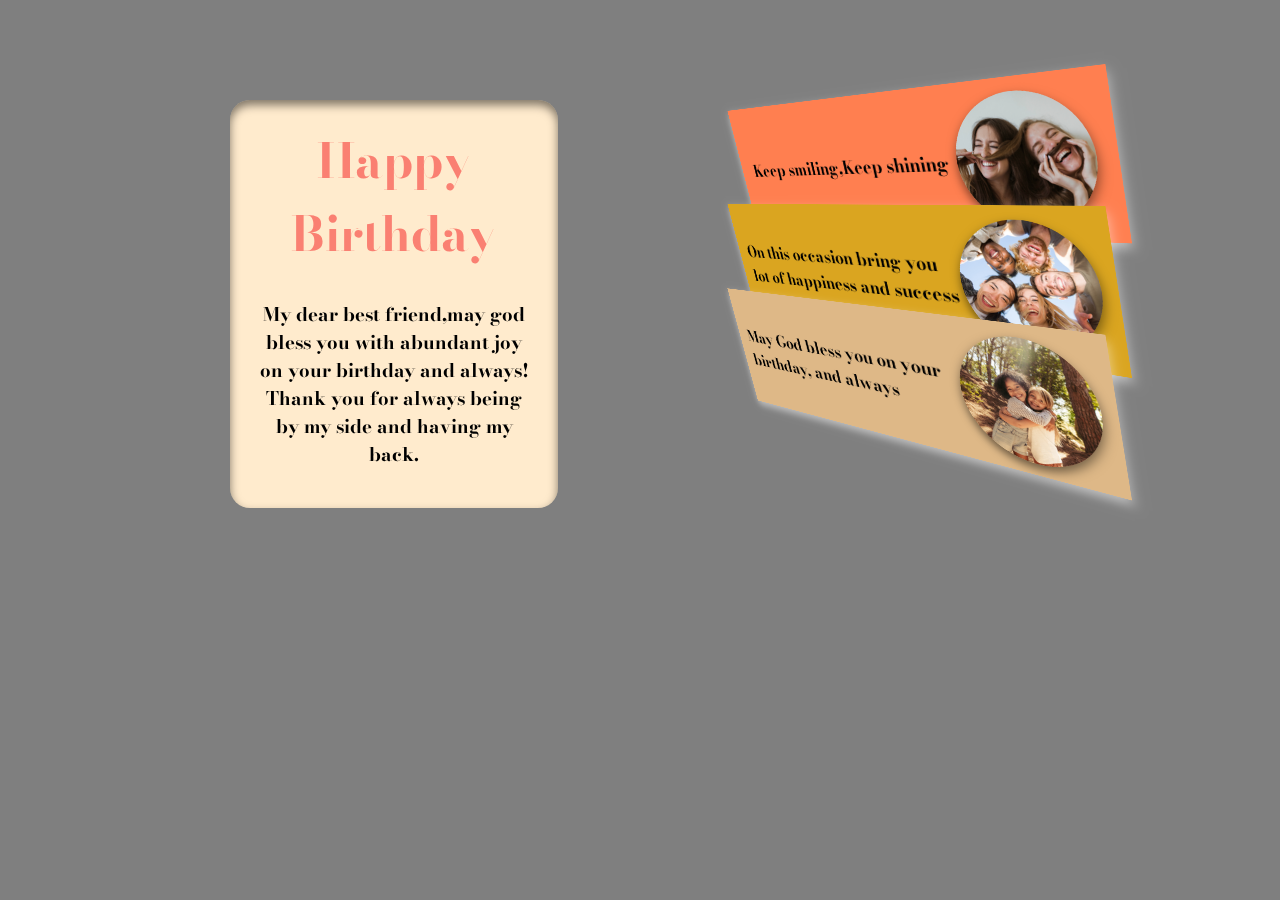
==== trial.html @ f9813673 "change" ====
<!DOCTYPE html>
<html lang="en">
<head>
  <meta charset="UTF-8">
  <meta http-equiv="X-UA-Compatible" content="IE=Edge">
  <meta name="viewport" content="width=device-width, initial-scale=1">

  <title>Happy birthday project</title>
  
  <link rel="stylesheet" href="trial.css">
</head>

<body>
<div class="body">
 <div class="birthdayCard">
<div class="cardFront"><h3 class="happy">HAPPY BIRTHDAY!DEAR</h3>
<div class="balloons">
  <div class="balloonOne"></div>
  <div class="balloonTwo"></div>
  <div class="balloonThree"></div>
  <div class="balloonFour"></div>
</div>
</div>
<div class="cardInside">
    <h3 class="back">HAPPY BIRTHDAY!</h3>
    <p contenteditable="true">Dear best friend,</p> 
    <p contenteditable="true">Happy birthday!! I hope your day is filled with lots of love and laughter! May all of your birthday wishes come true.</p>
    <p contenteditable="true" class="name">Sagar</p>
  </div>
</div>
</div>
<script>
    function checkScreenWidth() {
        if (window.innerWidth >= 1120) { // Adjust the pixel value as needed
            window.location.href = 'index.html';
        }
    }
    
    // Check screen width on window resize
    window.addEventListener('resize', checkScreenWidth);
    
    // Initial check on page load
    document.addEventListener('DOMContentLoaded', checkScreenWidth);
</script>
</body>
</html>
---- trial.css ----
body {
    background-color: #073b4c;
   }
   
   .body {
    display: flex;
    align-items: center;
    justify-content: center;
    margin-top: 100px;
   }
   
   h2 {
    animation: 1s blink linear infinite;
    display: flex;
    justify-content: center;
   }
   
   .birthdayCard {
    position: relative;
    width: 250px;
    height: 350px;
    cursor: pointer;
    transform-style: preserve-3d;
    transform: perspective(2500px);
    transition: 1s;
   }
   
   .cardFront {
    position: relative;
    background-color: #fff;
    width: 250px;
    height: 350px;
    overflow: hidden;
    transform-origin: left;
    box-shadow: inset 100px 20px 100px rgba(0, 0, 0, .2), 30px 0 50px rgba(0, 0, 0, 0.4);
    transition: .6s;
   }
   
   .happy {
    font-family: Tahoma, sans-serif;
    text-align: center;
    margin: 30px;
    background-image: linear-gradient(120deg, #f6d365 0%, #fda085 100%);
    transition: .1s;
   }
   
   .balloons {
    position: absolute;
   }
   
   .balloonOne,
   .balloonTwo,
   .balloonThree,
   .balloonFour {
    position: absolute;
    width: 85px;
    height: 95px;
    border-radius: 50%;
   }
   
   .balloonOne {
    background-color: rgb(239, 71, 111, 0.7);
    left: -10px;
    top: 50px;
   }
   
   .balloonTwo {
    background-color: rgb(6, 214, 160, 0.7);
    left: 50px;
    top: 20px;
   }
   
   .balloonThree {
    background-color: rgb(255, 209, 102, 0.7);
    left: 110px;
    top: 50px;
   }
   
   .balloonFour {
    background-color: rgb(17, 138, 178, 0.7);
    left: 170px;
    top: 20px;
   }
   
   .balloonOne:before,
   .balloonTwo:before,
   .balloonThree:before,
   .balloonFour:before {
    content: "";
    position: absolute;
    width: 1px;
    height: 155px;
    background-color: #ffd166;
    top: 95px;
    left: 43px;
   }
   
   .balloonOne:after,
   .balloonTwo:after,
   .balloonThree:after,
   .balloonFour:after {
    content: "";
    position: absolute;
    border-right: 7px solid transparent;
    border-left: 7px solid transparent;
    top: 94px;
    left: 37px;
   }
   
   .balloonOne:after {
    border-bottom: 10px solid #ef476f;
   }
   
   .balloonTwo:after {
    border-bottom: 10px solid #06d6a0;
   }
   
   .balloonThree:after {
    border-bottom: 10px solid #ffd166;
   }
   
   .balloonFour:after {
    border-bottom: 10px solid #118ab2;
   }
   
   .cardInside {
    position: absolute;
    background-color: #fff;
    width: 250px;
    height: 350px;
    z-index: -1;
    left: 0;
    top: 0;
    box-shadow: inset 100px 20px 100px rgba(0, 0, 0, 0.2);
   }
   
   p {
    font-family: cursive;
    margin: 15px 10px 10px 30px;
    color: #333;
   }
   
   .name {
    position: absolute;
    left: 150px;
    /* top: 200px; */
    color: #333;
    text-decoration: underline;
   }
   
   .back {
    font-family: Tahoma, sans-serif;
    color: #333;
    text-align: center;
    margin: 30px;
    outline-color: #333;
    outline-style: dashed;
   }
   
   .birthdayCard:hover {
    transform: perspective(2500px) rotate(5deg);
    box-shadow: inset 100px 20px 100px rgba(0, 0, 0, .2), 0 10px 100px rgba(0, 0, 0, 0.5);
   }
   
   .birthdayCard:hover .cardFront {
    transform: rotateY(-160deg);
   }
   
   .birthdayCard:hover .happy {
    visibility: hidden;
   }
   
   @keyframes blink {
    0% {
     color: white;
    }
   
    20% {
     color: yellow;
    }
   
    40% {
     color: greenyellow;
    }
   
    60% {
     color: red;
    }
   
    80% {
     color: hotpink;
    }
   
    100% {
     color: blue;
    }
   }
   footer{
    font-size: 10px;
    color: white;
    position: absolute;
    bottom: 0px;
   }
   footer a{
    color: white;
   }
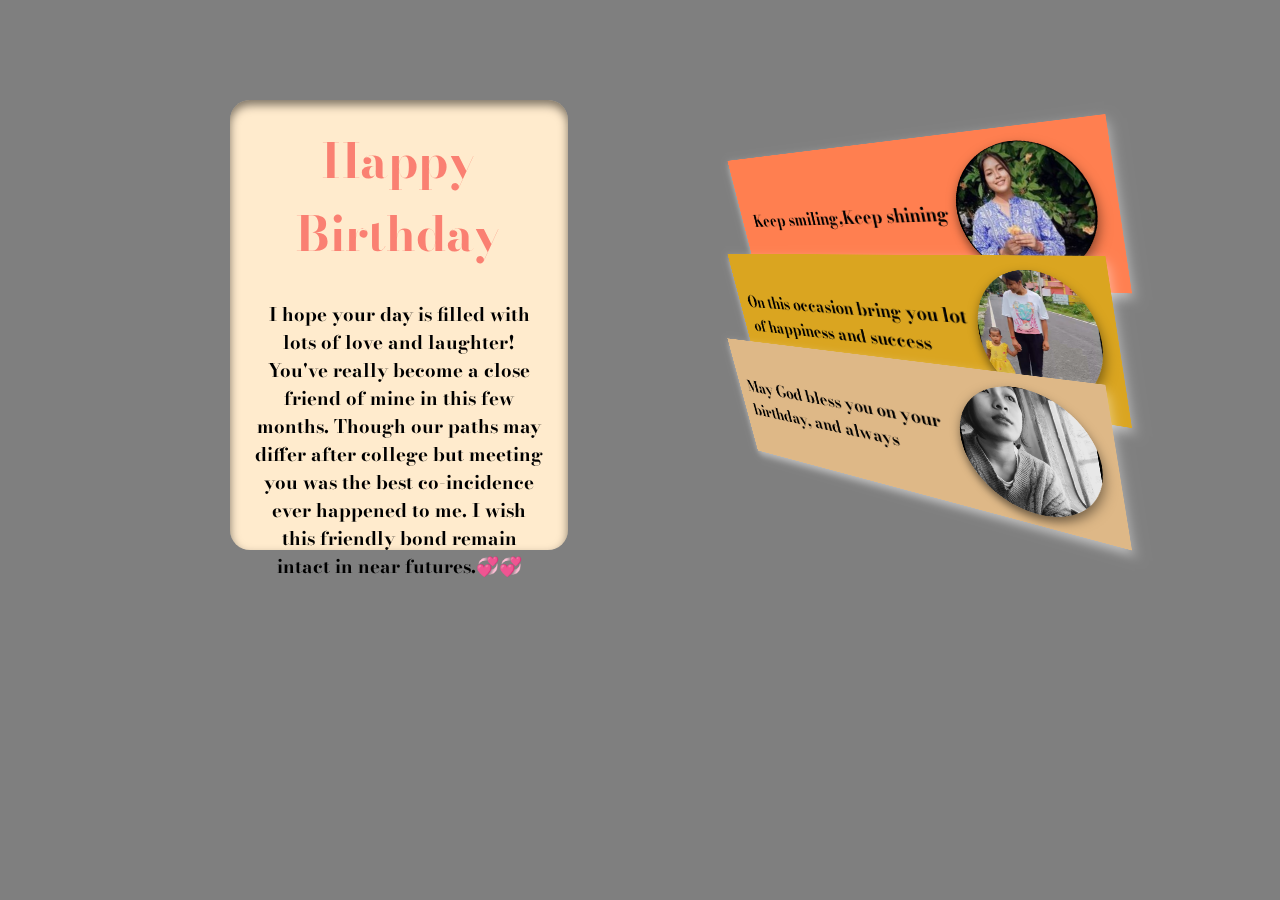
==== commit 8aa19d4f: "df" ====
--- a/trial.html
+++ b/trial.html
@@ -1,46 +1,75 @@
 <!DOCTYPE html>
 <html lang="en">
+
 <head>
-  <meta charset="UTF-8">
-  <meta http-equiv="X-UA-Compatible" content="IE=Edge">
-  <meta name="viewport" content="width=device-width, initial-scale=1">
+    <meta charset="UTF-8">
+    <meta name="viewport" content="width=device-width, initial-scale=1.0">
+    <title>Document</title>
+    <script src="trial.js"></script>
 
-  <title>Happy birthday project</title>
-  
-  <link rel="stylesheet" href="trial.css">
+    <link rel="stylesheet" href="style.css">
 </head>
 
 <body>
-<div class="body">
- <div class="birthdayCard">
-<div class="cardFront"><h3 class="happy">HAPPY BIRTHDAY!DEAR</h3>
-<div class="balloons">
-  <div class="balloonOne"></div>
-  <div class="balloonTwo"></div>
-  <div class="balloonThree"></div>
-  <div class="balloonFour"></div>
-</div>
-</div>
-<div class="cardInside">
-    <h3 class="back">HAPPY BIRTHDAY!</h3>
-    <p contenteditable="true">Dear best friend,</p> 
-    <p contenteditable="true">Happy birthday!! I hope your day is filled with lots of love and laughter! May all of your birthday wishes come true.</p>
-    <p contenteditable="true" class="name">Sagar</p>
-  </div>
-</div>
-</div>
-<script>
-    function checkScreenWidth() {
-        if (window.innerWidth >= 1120) { // Adjust the pixel value as needed
-            window.location.href = 'index.html';
-        }
-    }
-    
-    // Check screen width on window resize
-    window.addEventListener('resize', checkScreenWidth);
-    
-    // Initial check on page load
-    document.addEventListener('DOMContentLoaded', checkScreenWidth);
-</script>
+    <audio id="background-music">
+        <source src="./happy-birthday-to-you-dance-20919.mp3" type="audio/mpeg">
+
+        Your browser does not support the audio element.
+    </audio>
+    <div class="container">
+        <div class="card">
+            <div class="outside">
+                <h1>Happy Birthday</h1>
+                <h3>I hope your day is filled with lots of love and laughter!
+                    You've really become a close friend of mine in this few months. Though our paths may differ after college but meeting
+                    you was the best co-incidence ever happened to me. I wish this friendly bond remain intact in near futures.💞💞</h3>
+            </div>
+            <div class="inside">
+                <img src="cakegif.gif" />
+                <h3>Sending you an infinite amount of love, joy, and happiness on your birthday!
+                </h3>
+            </div>
+        </div>
+
+        <div class="block">
+            <div class="frames frame1">
+                <img src="image.png" alt="">
+                <p>Keep smiling,Keep shining</p>
+            </div>
+            <div class="frames frame2">
+                <img src="ss3.png" alt="">
+                <p>On this occasion bring you lot of happiness and success
+                </p>
+            </div>
+            <div class="frames frame3">
+                <img src="ss2.png" alt="">
+                <p>May God bless you on your birthday, and always</p>
+            </div>
+        </div>
+
+    </div>
+
+    <script>
+        document.addEventListener('DOMContentLoaded', (event) => {
+            var audio = document.getElementById('background-music');
+            var pauseTimeout;
+
+            var cards = document.querySelectorAll('.card');
+            cards.forEach(function(card) {
+                card.addEventListener('mouseover', function() {
+                    clearTimeout(pauseTimeout); // Clear any pending timeouts
+                    audio.play();
+                });
+
+                card.addEventListener('mouseleave', function() {
+                    pauseTimeout = setTimeout(function() {
+                        audio.pause();
+                        audio.currentTime = 0; // Reset audio to start
+                    }, 10000); // Pause after 5 seconds
+                });
+            });
+        });
+    </script>
 </body>
+
 </html>--- a/style.css
+++ b/style.css
@@ -0,0 +1,107 @@
+@import url('https://fonts.googleapis.com/css2?family=Bodoni+Moda:ital@1&display=swap');
+*{
+    padding: 0;
+    margin: 0;
+    font-family: 'Bodoni Moda', serif;
+}
+audio {
+    display: none; 
+}
+body{
+    height: 100vh;
+    background: linear-gradient(rgba(0,0,0,0.5),rgba(0,0,0,0.5)),url(bday.gif);
+    background-position: center;
+    background-repeat: no-repeat;
+    background-size: cover;
+}
+.container{
+    perspective: 1000px;
+}
+.card{
+    width: 290px;
+    height: 402px;
+    position: absolute;
+    top: 100px;
+    left: 230px;
+    transition: 2s;
+
+    transform-style: preserve-3d;
+}
+.card:hover{
+    transform: rotateY(180deg);
+}
+.block{
+    position: absolute;
+    top:250px;
+    right: 600px;
+    perspective: 800px;
+}
+.outside,.inside{
+    width: 100%;
+    height: 100%;
+    border-radius: 20px;
+    text-align: center;
+    padding: 1.5rem;
+}
+.outside{
+    background-color: blanchedalmond;
+    box-shadow: inset 0 5px 10px rgba(0,0,0,0.5);
+    position: absolute;
+    backface-visibility:hidden;
+}
+.outside h1{
+    font-size: 3rem;
+    font-weight: bold;
+    color: salmon;
+    margin-bottom: 30px;
+}
+.inside{
+    background-color: rgb(255, 244, 79);
+    box-shadow: inset 0 5px 10px rgba(0,0,0,0.5);
+    transform: rotateY(180deg);
+    backface-visibility:hidden;
+
+}
+
+.inside h3{
+    font-size: 1.2rem;
+    font-weight: bold;
+    margin-top: 20px;
+}
+.frames{
+    width: 400px;
+    height: 150px;
+    box-shadow: 0 5px 10px rgba(255, 255, 255, 0.5);
+    display: flex;
+    align-items: center;
+    justify-content: space-around;
+    padding: 0 0.8rem;
+
+    transform: rotateY(-230deg) rotateX(20deg);
+    position: absolute;
+}
+.frames img{
+    width: 125px;
+    height: 125px;
+    border-radius: 50%;
+    box-shadow: 0 5px 10px rgba(0,0,0,0.5);
+}
+.frames p{
+   font-size: 20px;
+   font-weight: bold;
+   transform: rotateY(180deg);
+}
+.frames:nth-child(1)
+{
+    top:-110px;
+    z-index: -1;
+    background-color: coral;
+}
+.frames:nth-child(2){
+    background-color: goldenrod;
+}
+.frames:nth-child(3)
+{
+    top:100px;
+    background-color: burlywood;
+}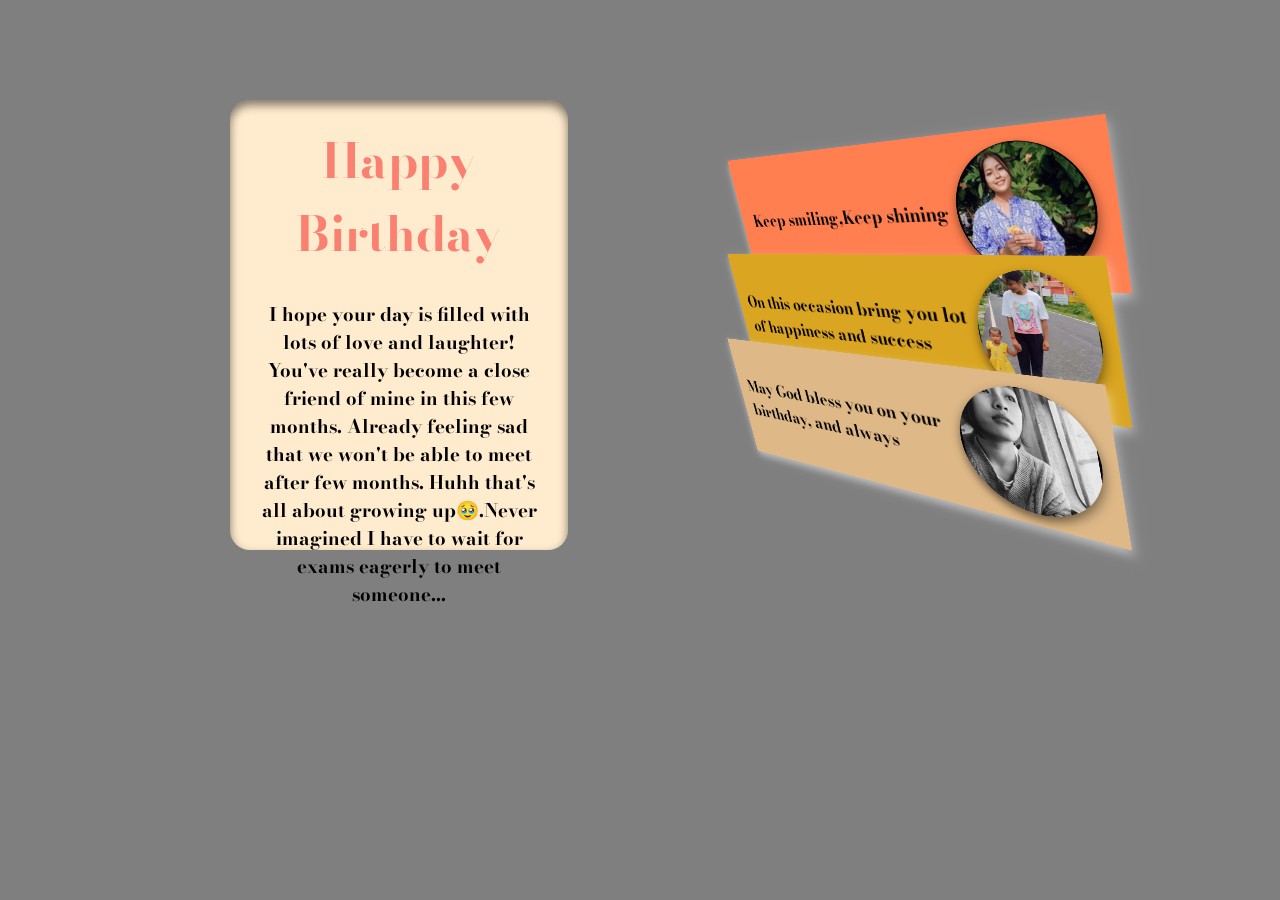
==== commit 8126b399: "Update trial.html" ====
--- a/trial.html
+++ b/trial.html
@@ -21,8 +21,7 @@
             <div class="outside">
                 <h1>Happy Birthday</h1>
                 <h3>I hope your day is filled with lots of love and laughter!
-                    You've really become a close friend of mine in this few months. Though our paths may differ after college but meeting
-                    you was the best co-incidence ever happened to me. I wish this friendly bond remain intact in near futures.💞💞</h3>
+                    You've really become a close friend of mine in this few months. Already feeling sad that we won't be able to meet after few months. Huhh that's all about growing up🥹.Never imagined I have to wait for exams eagerly to meet someone...</h3>
             </div>
             <div class="inside">
                 <img src="cakegif.gif" />
